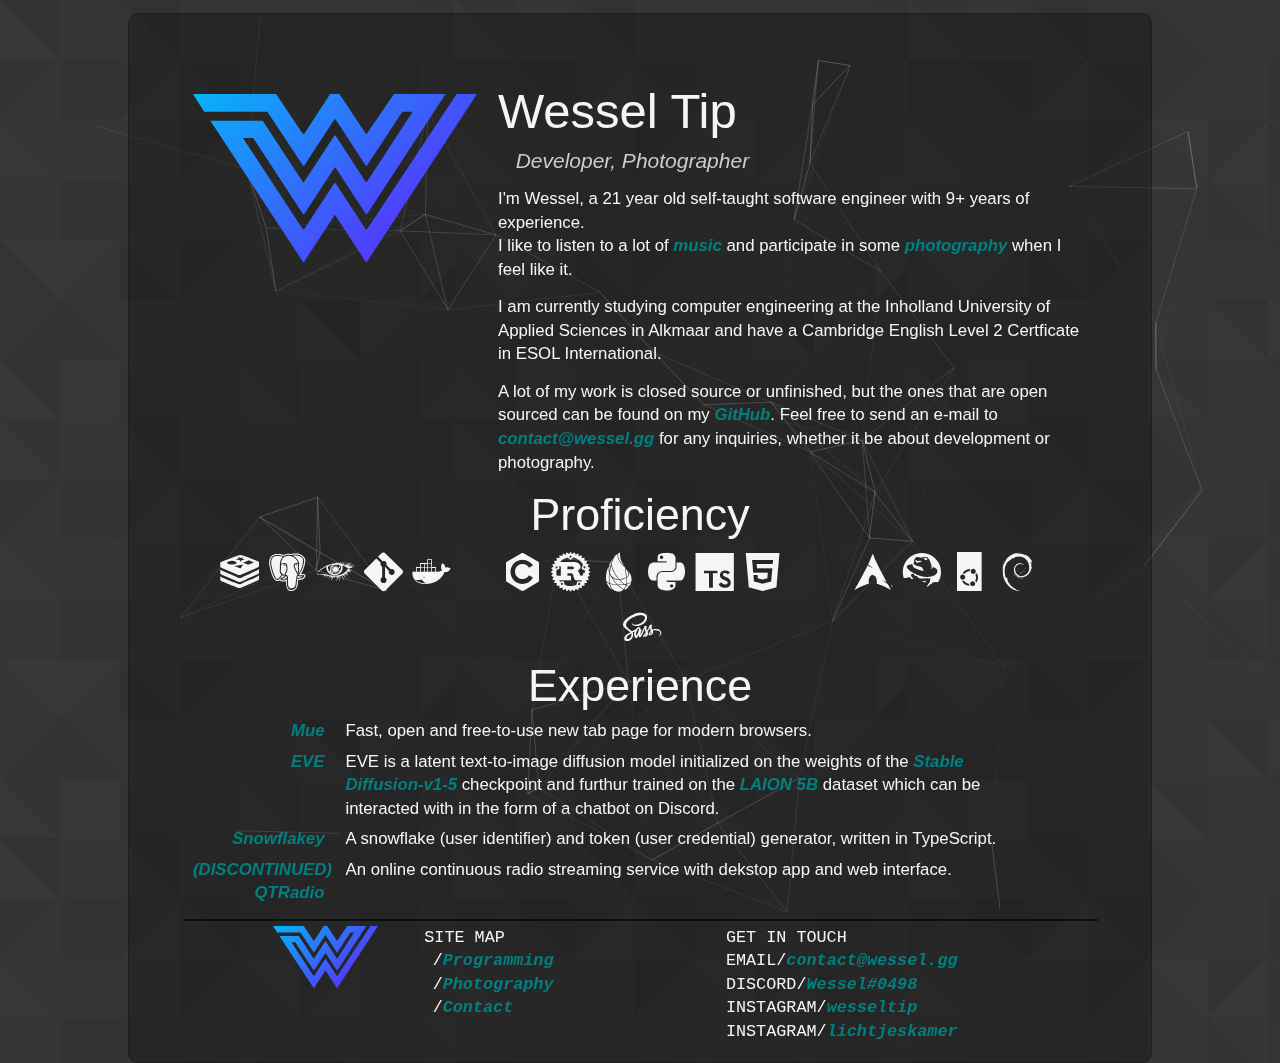
==== index.html @ 54e6710b "feat: Reorganize whole repo to be one page" ====
<!--
/*--------------------------------*\
|                              _   |
|                             | |  |
|  __      _____  ___ ___  ___| |  |
|  \ \ /\ / / _ \/ __/ __|/ _ \ |  |
|   \ V  V /  __/\__ \__ \  __/ |  |
|    \_/\_/ \___||___/___/\___|_|  |
| github.com/Wessel/portofolio     |
|                                  |
| This code is made as portofolio  |
| page by wessel Tip (wessel.gg)   |
| and it's licensed under the MIT  |
| license, for more info visit     |
| opensource.org/licenses/MIT.     |
\*--------------------------------*/
-->

<!DOCTYPE html>
<html lang="en">
  <head>
    <base target="_blank">
    <base href="static/">

    <meta name="viewport" content="height=device-height, width=device-width, initial-scale=1.0">
    <meta http-equiv="Content-Type" content="text/html; charset=UTF-8" />

    <meta property="og:url" content="http://wessel.gg/" />
    <meta property="og:type" content="website" />
    <meta property="og:title" content="Wessel Tip" />
    <meta property="og:image" content="https://wessel.gg/static/img/embed-logo-dark.png" />
    <meta property="og:locale" content="en_us">
    <meta property="og:site_name" content="/home/ &mdash; Wessel">
    <meta property="og:description" content="Developer and Photographer. Feel free to contact me for inquiries via contact@wessel.gg." />

    <meta name="KEYWORDS" content="wessel, wesselgame, wesseltip, tip" />
    <meta name="theme-color" content="#171825" />
    <meta name="DESCRIPTION" content="Developer and Photographer. Feel free to contact me for inquiries contact@wessel.gg." />

    <link rel="icon" type="image/x-icon" href="img/favicon-dark.ico">
    <link rel="shortcut-icon" type="image/x-icon" href="img/favicon.ico" >

    <link rel="stylesheet" type="text/css" href="css/main.css" />

    <script src="js/bootstrap.bundle.min.js"></script>
    <title>Wessel Tip</title>
  </head>
<body>
  <div id="particles-js"></div>

  <div class="container center main_slide maincontent">
    <div class="row">
      <div class="buttons unselectable">
        <a draggable="false" target="_blank" class="btn discord animation hover" href="https://www.discord.gg/SV7DAE9">Discord</a>
        <a draggable="false" target="_blank" class="btn github animation hover" href="https://www.github.com/wessel">GitHub</a>
        <a draggable="false" target="_blank" class="btn midnight-blue animation hover" href="mailto:contact@wessel.gg">E-mail</a>
      </div>
    </div>
    <div class="row main">
      <div class="col-sm-4">
        <img style="margin-top: 1.8rem" width="auto" height="auto" src="img/logo-gradient.svg" alt="logo">
      </div>
      <div class="col-sm-8 left">
        <h2 class="name">Wessel Tip</h2>
        <h3 class="title">Developer, Photographer</h3>
        <p class="description">
          <p>I'm Wessel, a <span id="age">??</span> year old self-taught software engineer with <span id="since">?</span>+ years of experience. <br />
          I like to listen to a lot of <a href="https://www.last.fm/user/wesselgame">music</a> and participate in some <a href="https://photo.wessel.gg/">photography</a> when I feel like it.</p>
          <p>I am currently studying computer engineering at the Inholland University of Applied Sciences in Alkmaar and have a Cambridge English Level 2 Certficate in ESOL International.</p>
          <p>A lot of my work is closed source or unfinished, but the ones that are open sourced can be found on my <a href="https://github.com/Wessel">GitHub</a>.
          Feel free to send an e-mail to <a href="mailto:contact@wessel.gg">contact@wessel.gg</a> for any inquiries, whether it be about development or photography. <br />
        </p>
      </div>
    </div>

    <div class="row experience">
    <div class="col">
      <h3>Proficiency</h3>
      <div class="row icon_set unselectable">
          <div class="col">
            <!-- <h4>Database / Versioning</h4> -->
            <i class="devicon-redis-plain" data-bs-toggle="tooltip" data-bs-placement="bottom" title="Redis">&#8203;</i>
            <i class="devicon-postgresql-plain" data-bs-toggle="tooltip" data-bs-placement="bottom" title="PostgreSQL">&#8203;</i>
            <i class="devicon-cassandra-plain" data-bs-toggle="tooltip" data-bs-placement="bottom" title="Cassandra">&#8203;</i>
            <i class="devicon-git-plain" data-bs-toggle="tooltip" data-bs-placement="bottom" title="Git">&#8203;</i>
            <i class="devicon-docker-plain" data-bs-toggle="tooltip" data-bs-placement="bottom" title="Docker">&#8203;</i>
          </div>
        <div class="col">
          <!-- <h4>Languages</h4> -->
            <i class="devicon-c" data-bs-toggle="tooltip" data-bs-placement="bottom" title="C">&#8203;</i>
            <i class="devicon-rust" data-bs-toggle="tooltip" data-bs-placement="bottom" title="Rust">&#8203;</i>
            <i class="devicon-elixir" data-bs-toggle="tooltip" data-bs-placement="bottom" title="Elixir">&#8203;</i>
            <i class="devicon-python" data-bs-toggle="tooltip" data-bs-placement="bottom" title="Python">&#8203;</i>
            <i class="devicon-typescript" data-bs-toggle="tooltip" data-bs-placement="bottom" title="TypeScript">&#8203;</i>
            <i class="devicon-html5" data-bs-toggle="tooltip" data-bs-placement="bottom" title="HTML 5">&#8203;</i>
            <i class="devicon-sass" data-bs-toggle="tooltip" data-bs-placement="bottom" title="Sass">&#8203;</i>
          </div>
          <div class="col">
            <!-- <h4>Systems</h4> -->
            <i class="devicon-archlinux-plain" data-bs-toggle="tooltip" data-bs-placement="bottom" title="Arch">&#8203;</i>
            <i class="devicon-redhat-plain" data-bs-toggle="tooltip" data-bs-placement="bottom" title="RHEL (RedHat, Fedora, Centos, Rocky Linux)">&#8203;</i>
            <i class="devicon-ubuntu-plain" data-bs-toggle="tooltip" data-bs-placement="bottom" title="Ubuntu">&#8203;</i>
            <i class="devicon-debian-plain" data-bs-toggle="tooltip" data-bs-placement="bottom" title="Debian">&#8203;</i>
          </div>
        </div>
      </div>
    </div>
    <div class="row projects">
      <h3>Experience</h3>
      <div class="col">
        <dl class="row">
          <dt class="col-sm-2 right"><a href="https://muetab.com" target="_blank"></i>Mue</a></dt>
          <dd class="col-sm-9 left">Fast, open and free-to-use new tab page for modern browsers.</dd>
          <dt class="col-sm-2 right"><a href="https://eve.wessel.gg" target="_blank"></i>EVE</a></dt>
          <dd class="col-sm-9 left">EVE is a latent text-to-image diffusion model initialized on the weights of the <a href="https://huggingface.co/runwayml/stable-diffusion-v1-5">Stable Diffusion-v1-5</a> checkpoint and furthur trained on the <a href="https://laion.ai/blog/laion-aesthetics/">LAION 5B</a> dataset which can be interacted with in the form of a chatbot on Discord.</dd>
          <dt class="col-sm-2 right"><a href="https://github.com/Wessel/Snowflakey" target="_blank"></i>Snowflakey</a></dt>
          <dd class="col-sm-9 left">A snowflake (user identifier) and token (user credential) generator, written in TypeScript.</dd>
          <dt class="col-sm-2 right"><a href="https://github.com/LiquidBlast" target="_blank"></i>(DISCONTINUED) QTRadio</a></dt>
          <dd class="col-sm-9 left">An online continuous radio streaming service with dekstop app and web interface.</dd>
        </dl>
      </div>
    </div>
    <div class="row footer">
      <div class="col col-md-2" id="footer">
        <img class="" style="max-width: 7.5rem; margin-bottom: 2rem;" width="auto" height="auto" src="img/logo-gradient.svg" alt="logo">
      </div>
      <div class="col-md-4">
        <p>SITE MAP<br />
          &ensp;/<a target="_blank" href="https://wessel.gg/">Programming</a> <br />
          &ensp;/<a target="_blank" href="https://photo.wessel.gg">Photography</a> <br />
          &ensp;/<a target="_blank" href="https://wessel.gg/contact">Contact</a></p>
        </p>
      </div>
      <div class="col-md-4">
        <p>GET IN TOUCH<br />
          EMAIL/<a href="mailto:contact@wessel.gg">contact@wessel.gg</a> <br />
          DISCORD/<a target="_blank" href="https://www.discord.gg/SV7DAE9">Wessel#0498</a><br />
          INSTAGRAM/<a target="_blank" href="https://instagram.com/wesseltip">wesseltip</a><br />
          INSTAGRAM/<a target="_blank" href="https://instagram.com/lichtjeskamer">lichtjeskamer</a></p>
      </div>
    </div>
  </div>

  <script src="js/main.min.js"></script>
  <script>
    const ageDate = new Date(Date.now() - new Date(2004, 7, 29));
    document.getElementById('age').innerHTML = Math.abs(ageDate.getUTCFullYear() - 1970);

    const sinceDate = new Date(Date.now() - new Date(2016, 7, 29));
    document.getElementById('since').innerHTML = Math.abs(sinceDate.getUTCFullYear() - 1970);
  </script>
</body>
</html>
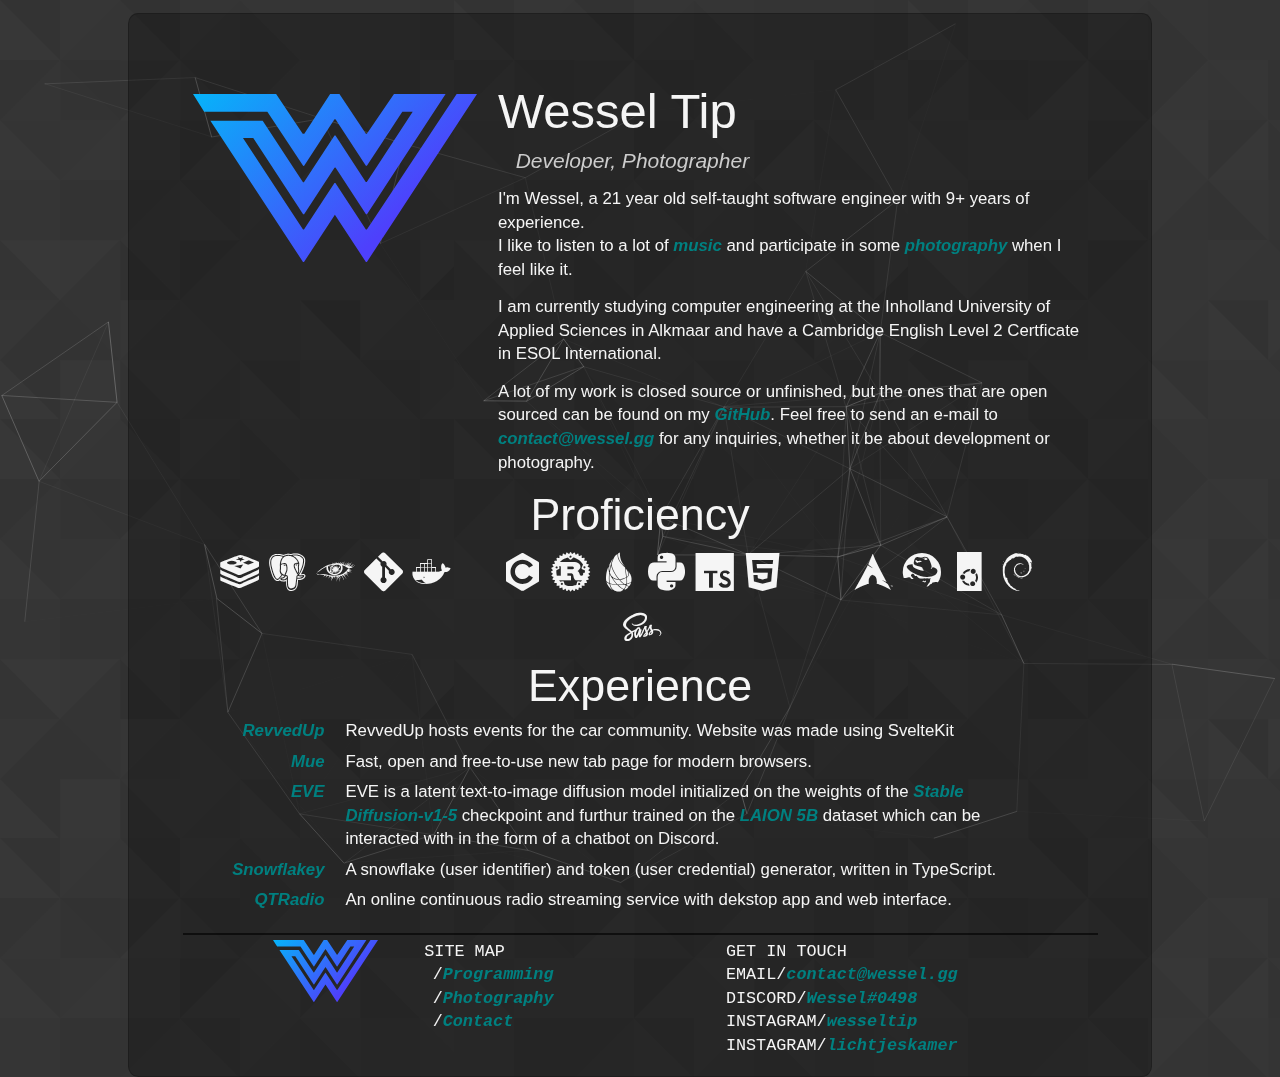
==== commit 93cf4da3: "feat: Add project" ====
--- a/index.html
+++ b/index.html
@@ -109,13 +109,15 @@
       <h3>Experience</h3>
       <div class="col">
         <dl class="row">
+          <dt class="col-sm-2 right"><a href="https://revvedup.nl">RevvedUp</a></dt>
+            <dd class="col-sm-9 left">RevvedUp hosts events for the car community. Website was made using SvelteKit</dd>
           <dt class="col-sm-2 right"><a href="https://muetab.com" target="_blank"></i>Mue</a></dt>
           <dd class="col-sm-9 left">Fast, open and free-to-use new tab page for modern browsers.</dd>
           <dt class="col-sm-2 right"><a href="https://eve.wessel.gg" target="_blank"></i>EVE</a></dt>
           <dd class="col-sm-9 left">EVE is a latent text-to-image diffusion model initialized on the weights of the <a href="https://huggingface.co/runwayml/stable-diffusion-v1-5">Stable Diffusion-v1-5</a> checkpoint and furthur trained on the <a href="https://laion.ai/blog/laion-aesthetics/">LAION 5B</a> dataset which can be interacted with in the form of a chatbot on Discord.</dd>
           <dt class="col-sm-2 right"><a href="https://github.com/Wessel/Snowflakey" target="_blank"></i>Snowflakey</a></dt>
           <dd class="col-sm-9 left">A snowflake (user identifier) and token (user credential) generator, written in TypeScript.</dd>
-          <dt class="col-sm-2 right"><a href="https://github.com/LiquidBlast" target="_blank"></i>(DISCONTINUED) QTRadio</a></dt>
+          <dt class="col-sm-2 right"><a href="https://github.com/LiquidBlast" target="_blank"></i>QTRadio</a></dt>
           <dd class="col-sm-9 left">An online continuous radio streaming service with dekstop app and web interface.</dd>
         </dl>
       </div>
